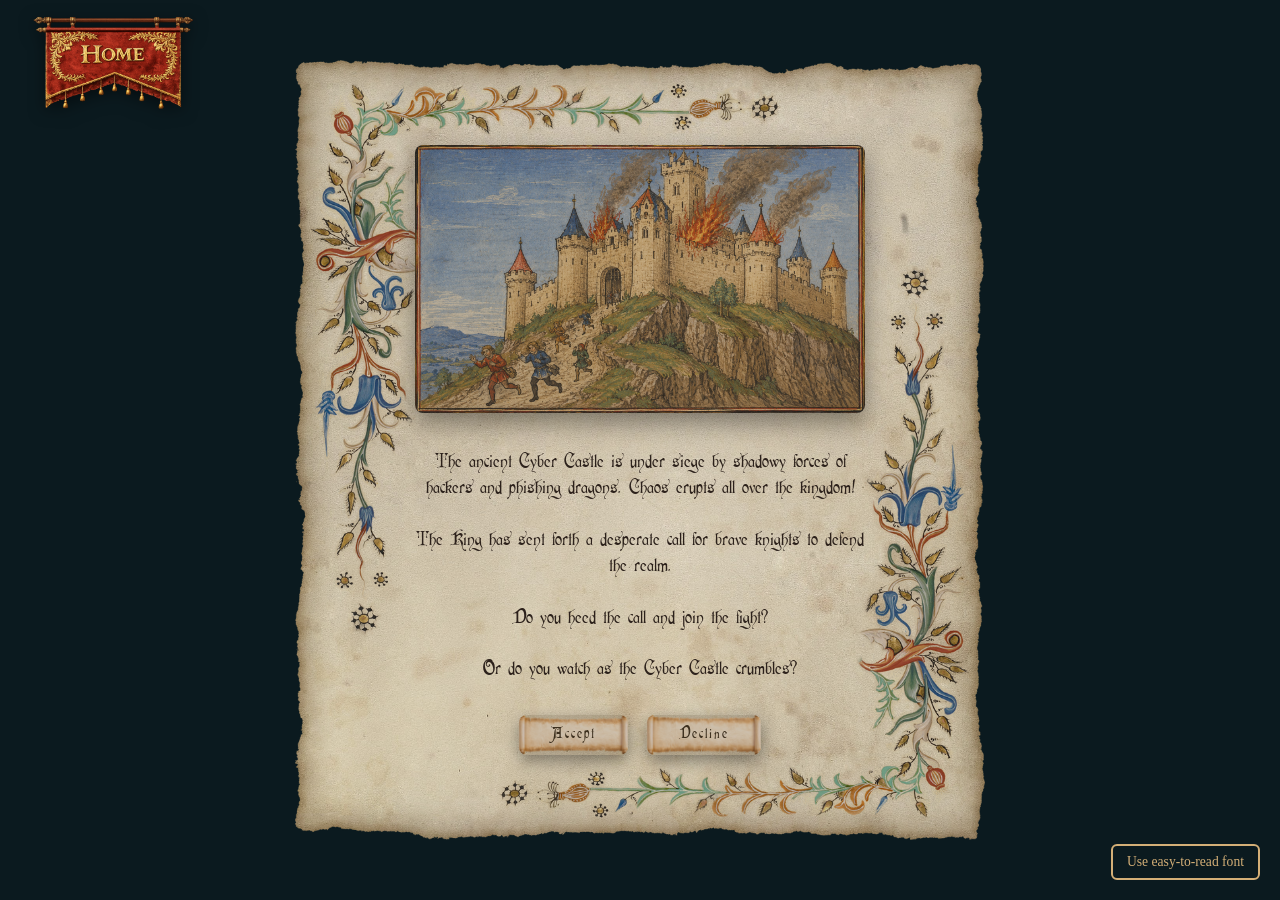
==== knight.html @ ad859743 "first commit" ====
<!DOCTYPE html>
<html lang="da">
<head>
    <meta charset="UTF-8">
    <meta name="viewport" content="width=device-width, initial-scale=1.0">
    <title>Knight's Quest • The Cyber Castle</title>
    <link rel="stylesheet" href="css/style.css">
</head>
<body>
    <div class="knight-page">
        <div class="parchment-container">
            <div class="story-image">
                <img id="scene-image" src="assets/game1.png" alt="A distant medieval castle on fire with people running away.">
            </div>
            <div class="story-text">
                <p id="scene-text">The ancient Cyber Castle is under siege by shadowy forces of hackers and phishing dragons. The King has sent forth a desperate call for brave knights to defend the realm.<br><br>Do you heed the call and join the fight?</p>
            </div>
            <div id="scene-buttons" class="story-buttons"></div>
        </div>
    </div>
<div class="home-button">
    <img src="assets/home.png" alt="Home" onclick="window.location.href='index.html'">
</div>
    <button class="font-toggle" onclick="toggleFont()">Use easy-to-read font</button>

    <script>
        // ==================== FONT TOGGLE ====================
        function applyFontPreference() {
            const preference = localStorage.getItem('fontPreference');
            if (preference === 'times-new-roman') {
                document.body.classList.add('times-new-roman');
                const btn = document.querySelector('.font-toggle');
                if (btn) btn.textContent = 'Use fantasy font';
            }
        }

        function toggleFont() {
            document.body.classList.toggle('times-new-roman');
            const button = document.querySelector('.font-toggle');
            if (document.body.classList.contains('times-new-roman')) {
                button.textContent = 'Use fantasy font';
                localStorage.setItem('fontPreference', 'times-new-roman');
            } else {
                button.textContent = 'Use easy-to-read font';
                localStorage.setItem('fontPreference', 'cardinal');
            }
        }
        if (document.readyState === 'loading') {
            document.addEventListener('DOMContentLoaded', applyFontPreference);
        } else {
            applyFontPreference();
        }

        // ==================== STORY STUFFFFFF ====================
        const sceneAlts = {
            "assets/game1.png": "A distant medieval castle on fire with people running away.",
            "assets/game2.png": "A distant castle in rubble at night.",
            "assets/game3.png": "A close-up of the leg of an owl with a rolled up piece of paper tied to its leg.",
            "assets/game4.png": "An open piece of paper with mysterious purple glowing letters.",
            "assets/game5.png": "An open piece of paper with mysterious purple glowing letters.",
            "assets/game6.png": "The hand of a king on the left and the hand of you, the object, on the right, about to shake hands. There’s a group of guards in the background.",
            "assets/game7.png": "A distant medieval castle on fire. There’s a knight standing with their sword, looking up at it."
        };

        const scenes = {
            start: { image: "assets/game1.png", text: "The ancient Cyber Castle is under siege by shadowy forces of hackers and phishing dragons. Chaos erupts all over the kingdom!<br><br>The King has sent forth a desperate call for brave knights to defend the realm.<br><br>Do you heed the call and join the fight?<br><br>Or do you watch as the Cyber Castle crumbles?", buttons: [{ text: "Accept", next: "accept" }, { text: "Decline", next: "decline" }] },
            decline: { image: "assets/game2.png", text: "A heavy sigh echoes through the halls.<br><br>Without your aid, the castle walls crumble under the dark tide. You remain exposed, vulnerable to the phishing beasts.", buttons: [{ text: "Return home", next: "home" }] },
            accept: { image: "assets/game3.png", text: "The King’s eyes light up with hope.<br><br>“A true knight has answered!” He bids that you await a formal summons delivered by royal owl.<br><br>The next dawn, a majestic owl perches on a nearby fence, a sealed scroll tied to its leg.<br><br>What do you do?", buttons: [{ text: "Open the letter", next: "open" }, { text: "Inspect it", next: "inspect" }] },
            open: { image: "assets/game4.png", text: "Disaster!<br><br>The scroll was a cunning trap from the Dark Web Sorcerer!<br><br>The King is disappointed in your haste.", buttons: [{ text: "Try again", next: "start" }]},
            inspect: { image: "assets/game5.png", text: "Huzzah!<br><br>You carefully examine the scroll and discover it's was plagued with a harmless phishing attack.<br><br>It was a ruse sent from the King himself to test you - and you passed. He is very impressed by your vigilance and urges you to continue forth.", buttons: [{ text: "Continue", next: "email" }] },
            email: { image: "assets/game6.png", text: "Excellent!<br><br>To officially join the Cyber Knights and receive your weekly scrolls (our course), please enter your email address below.", isEmailForm: true },
            success: { image: "assets/game7.png", text: "The oath is sworn!<br><br>You are now a proud member of the Cyber Knights.<br><br>Expect weekly mails filled with powerful knowledge.", buttons: [{ text: "Return home", next: "home" }] }
        };

        function renderScene(key) {
            const scene = scenes[key];
            const sceneImage = document.getElementById("scene-image");
            sceneImage.src = scene.image;
            sceneImage.alt = sceneAlts[scene.image] || "Knight story scene.";
            document.getElementById("scene-text").innerHTML = scene.text;

            const btnDiv = document.getElementById("scene-buttons");
            btnDiv.innerHTML = "";

            if (scene.isEmailForm) {
                btnDiv.innerHTML = `
                    <input type="email" id="email-input" placeholder="your@email.com" 
                           style="padding:14px 20px; font-size:1.1rem; width:100%; max-width:380px; border-radius:8px; border:3px solid #8b5a2b; margin-bottom:1rem;">
                    <button id="continue-btn" class="btn-primary" style="opacity:0.5; pointer-events:none;">Continue</button>
                `;
                const input = document.getElementById("email-input");
                const btn = document.getElementById("continue-btn");
                input.oninput = () => {
                    if (input.value.length >= 5 && input.value.includes("@")) {
                        btn.style.opacity = "1";
                        btn.style.pointerEvents = "all";
                        btn.onclick = () => renderScene("success");
                    }
                };
            } else {
                scene.buttons.forEach(b => {
                    const button = document.createElement("button");
                    button.textContent = b.text;
                    button.className = "btn-primary";
                    button.onclick = () => (b.next === "home") ? window.location.href = "index.html" : renderScene(b.next);
                    btnDiv.appendChild(button);
                });
            }
        }

        window.onload = () => renderScene("start");
    </script>
</body>
</html>
---- css/style.css ----
@font-face {
  font-family: "Cardinal";
  src: url("../assets/fonts/Cardinal.ttf") format("truetype");
  font-weight: normal;
  font-style: normal;
}
@font-face {
  font-family: "Cardinal";
  src: url("../assets/fonts/Cardinal-Alternate.ttf") format("truetype");
  font-weight: bold;
  font-style: normal;
}
.story-text {
  font-family: "Cardinal", Georgia, "Times New Roman", serif;
  color: #2c211b; /* dark ink color */
}

* {
  margin: 0;
  padding: 0;
  box-sizing: border-box;
}

body {
  font-family: "Cardinal", system-ui, -apple-system, BlinkMacSystemFont, "Segoe UI", Roboto, sans-serif;
  background: #0b1a1f;
  color: #f0e6d2;
  overflow-x: hidden;
}

/* HERO */
.hero {
  height: 100vh;
  width: 100vw;
  position: relative;
  display: flex;
  align-items: center;
  justify-content: center;
  text-align: center;
  overflow: hidden;
}

.background-video {
  position: absolute;
  top: 0;
  left: 0;
  width: 100%;
  height: 100%;
  -o-object-fit: cover;
  object-fit: cover;
  z-index: 1;
  filter: brightness(0.65);
}

.content {
  position: relative;
  z-index: 2;
  max-width: 720px;
  padding: 2rem;
}

.logo {
  height: 110px;
  width: auto;
  margin-bottom: 1.5rem;
  filter: drop-shadow(0 0 25px rgba(212, 175, 119, 0.6));
}

.slogan {
  font-family: "Cardinal", Georgia, serif;
  font-weight: bold; /* Uses Cardinal-Alternate */
  font-size: 1.45rem;
  color: #f0e6d2;
  margin-bottom: 2rem;
  letter-spacing: 4px;
}

/* BUTTONS */
.buttons {
  display: flex;
  gap: 1.2rem;
  justify-content: center;
  flex-wrap: wrap;
}

.btn-primary,
.btn-secondary {
  font-family: "Cardinal", Georgia, serif;
  background: url("../assets/buttons.png") center/cover no-repeat;
  padding: 14px 38px;
  font-size: 1.05rem;
  font-weight: bold; /* Uses Cardinal-Alternate */
  color: #3c2f1e;
  border: none;
  border-radius: 8px;
  cursor: pointer;
  transition: all 0.3s ease;
  text-transform: none;
  letter-spacing: 2px;
  box-shadow: 0 8px 20px rgba(0, 0, 0, 0.35);
  position: relative;
  overflow: hidden;
}

.btn-primary:hover,
.btn-secondary:hover {
  transform: translateY(-4px) scale(1.04);
  box-shadow: 0 12px 28px rgba(0, 0, 0, 0.4);
}

.btn-primary::before,
.btn-secondary::before {
  content: "";
  position: absolute;
  top: 0;
  left: 0;
  width: 100%;
  height: 100%;
  background: rgba(60, 47, 30, 0.22);
  pointer-events: none;
}

/* MODAL */
.modal {
  position: fixed;
  inset: 0;
  background: rgba(11, 26, 31, 0.95);
  display: flex;
  align-items: center;
  justify-content: center;
  z-index: 1000;
}

.modal.hidden {
  display: none !important;
}

.modal-content {
  background: #1e2a2f;
  border: 6px solid #d4af77;
  border-radius: 16px;
  max-width: 620px;
  width: 90%;
  padding: 3rem 2.5rem;
  color: #f0e6d2;
  position: relative;
  box-shadow: 0 0 60px #d4af77;
}

.close-btn {
  position: absolute;
  top: 20px;
  right: 25px;
  font-size: 2.2rem;
  background: none;
  border: none;
  color: #d4af77;
  cursor: pointer;
}

.modal-text {
  font-family: "Cardinal", Georgia, serif;
  font-weight: bold; /* Uses Cardinal-Alternate */
  font-size: 1.4rem;
  line-height: 1.6;
  margin-bottom: 2.5rem;
}

.choices button {
  font-family: "Cardinal", Georgia, serif;
  font-weight: bold; /* Uses Cardinal-Alternate */
  width: 100%;
  padding: 1.2rem;
  margin-bottom: 1rem;
  font-size: 1.25rem;
  background: #d4af77;
  color: #0b1a1f;
  border: none;
  border-radius: 6px;
  cursor: pointer;
}

/* Responsive */
@media (max-width: 768px) {
  .logo {
    height: 85px;
  }
  .slogan {
    font-size: 1.25rem;
  }
}
/* ====================== BECOME A KNIGHT ====================== */
.knight-page {
  min-height: 100vh;
  background: #0b1a1f;
  display: flex;
  align-items: center;
  justify-content: center;
  padding: 2rem 1rem;
}

.parchment-container {
  width: 860px !important;
  height: 780px !important;
  background: url("../assets/story_bg.png") center/contain no-repeat !important;
  background-color: #0b1a1f !important;
  border: none;
  box-shadow: none;
  position: relative;
  overflow: hidden;
  flex-shrink: 0;
}

/* Game photos */
.story-image {
  position: absolute;
  top: 85px;
  left: 50%;
  transform: translateX(-50%);
  width: 450px;
  height: 268px;
  border-radius: 8px;
  overflow: hidden;
  box-shadow: 0 10px 25px rgba(0, 0, 0, 0.4);
}

.story-image img {
  width: 100%;
  height: 100%;
  -o-object-fit: cover;
  object-fit: cover;
}

/* Text */
.story-text {
  position: absolute;
  top: 390px;
  left: 50%;
  transform: translateX(-50%);
  width: 450px;
  color: #2c211b;
  font-size: 1.2rem;
  line-height: 1.35;
  text-align: center;
}

/* Buttons */
.story-buttons {
  position: absolute;
  bottom: 85px;
  left: 50%;
  transform: translateX(-50%);
  display: flex;
  gap: 1.2rem;
  justify-content: center;
  flex-wrap: wrap;
}

.story-buttons button {
  font-family: "Cardinal", Georgia, serif;
  background: url("../assets/buttons.png") center/cover no-repeat;
  padding: 10px 32px; /* smaller */
  font-size: 0.95rem; /* smaller text */
  font-weight: bold; /* Uses Cardinal-Alternate */
  color: #3c2f1e;
  border: none;
  border-radius: 8px;
  cursor: pointer;
  box-shadow: 0 6px 16px rgba(0, 0, 0, 0.4);
}

.story-buttons button:hover {
  transform: translateY(-3px) scale(1.04);
}

/* ====================== HOME BUTTON ====================== */
.home-button {
  position: absolute;
  top: 15px;
  left: 5px;
  z-index: 30;
  pointer-events: none;
}

.home-button img {
  width: 220px;
  height: auto;
  display: block; /* virker det? */
  cursor: pointer;
  pointer-events: auto;
  filter: drop-shadow(0 4px 8px rgba(0, 0, 0, 0.5));
  transition: all 0.3s ease;
}

.home-button img:hover {
  transform: scale(1.05);
}

.knight-page {
  position: relative;
}

.knight-page {
  position: relative;
}

/* ====================== FONT TOGGLE ====================== */
.font-toggle {
  position: fixed;
  bottom: 20px;
  right: 20px;
  background: none;
  border: 2px solid #d4af77;
  color: #d4af77;
  padding: 8px 14px;
  font-size: 0.85rem;
  cursor: pointer;
  border-radius: 6px;
  font-family: "Times New Roman", serif;
  z-index: 999;
  transition: all 0.3s ease;
}

.font-toggle:hover {
  background: #d4af77;
  color: #0b1a1f;
}

body.times-new-roman {
  font-family: "Times New Roman", Georgia, serif;
}

body.times-new-roman .story-text,
body.times-new-roman .slogan,
body.times-new-roman .btn-primary,
body.times-new-roman .btn-secondary,
body.times-new-roman .modal-text,
body.times-new-roman .story-buttons button,
body.times-new-roman .choices button,
body.times-new-roman .main-question,
body.times-new-roman .column p,
body.times-new-roman .book-content body.times-new-roman .toc-header,
body.times-new-roman .toc-item,
body.times-new-roman .back-button body.times-new-roman .toc-list body.times-new-roman .content-right body.times-new-roman .content-photo body.times-new-roman .home-button img body.times-new-roman .book-content body.times-new-roman .modal-content {
  font-family: "Times New Roman", Georgia, serif;
  font-weight: normal;
}

/* ====================== LEARN MORE PAGE ====================== */
.learn-page {
  min-height: 100vh;
  background: #0b1a1f;
  display: flex;
  align-items: center;
  justify-content: center;
  padding: 2rem 1rem;
  position: relative;
  overflow: hidden;
}

.book-container {
  width: 980px;
  max-width: 95vw;
  height: 630px;
  background: url("../assets/book.png") center/contain no-repeat;
  position: relative;
  padding: 90px 60px;
}

.book-content {
  color: #2c211b;
  font-family: "Cardinal", Georgia, "Times New Roman", serif;
}

.main-question {
  font-family: "Cardinal", Georgia, serif;
  font-weight: bold;
  font-size: 1.5rem;
  color: #3c2f1e;
  text-align: left;
  margin-bottom: 2.5rem;
}

.two-columns {
  display: flex;
  gap: 110px;
  align-items: flex-start;
}

.column {
  flex: 1;
  display: flex;
  flex-direction: column;
}

.column p {
  font-size: 1.05rem;
  line-height: 1.75;
  margin-bottom: 1.5rem;
}

.column:first-child {
  margin-top: 10px;
  margin-left: 50px;
}

.column:last-child {
  margin-top: 10px;
  margin-left: -40px;
}

/* ====================== INTERACTIVE BOOK STYLES ====================== */
.book-view {
  display: block;
}

.book-view.hidden {
  display: none;
}

/* Table of Contents */
.toc-header {
  font-family: "Cardinal", Georgia, serif;
  font-weight: bold; /* Cardinal-Alternate */
  font-size: 1.5rem;
  color: #3c2f1e;
  margin-bottom: 1.5rem;
  text-align: left;
}

.toc-list {
  display: flex;
  flex-direction: column;
  gap: 1rem;
}

.toc-item {
  font-family: "Cardinal", Georgia, serif;
  font-size: 1.05rem;
  color: #3c2f1e;
  background: rgba(212, 175, 119, 0.15);
  width: 85%;
  border: 2px solid #8b5a2b;
  padding: 12px 20px;
  border-radius: 6px;
  cursor: pointer;
  transition: all 0.3s ease;
  text-align: left;
  font-weight: normal;
}

.toc-item:hover {
  background: rgba(212, 175, 119, 0.3);
  border-color: #d4af77;
  transform: translateX(4px);
}

/* Content photos and back button */
.content-right {
  display: flex;
  flex-direction: column;
  align-items: center;
  gap: 1.5rem;
}

.content-photo {
  width: 100%;
  max-width: 320px;
  height: 190px;
  margin: 15px 0 25px 0;
  border-radius: 8px;
  overflow: hidden;
  box-shadow: 0 10px 25px rgba(0, 0, 0, 0.3);
  align-self: flex-start;
}

.content-photo img {
  width: 100%;
  height: 100%;
  -o-object-fit: cover;
     object-fit: cover;
  -o-object-position: left center;
     object-position: left center;
}

.back-button {
  font-family: "Cardinal", Georgia, serif;
  background: rgba(212, 175, 119, 0.2);
  border: 2px solid #8b5a2b;
  color: #3c2f1e;
  padding: 10px 14px;
  font-size: 0.95rem;
  border-radius: 6px;
  cursor: pointer;
  transition: all 0.3s ease;
  align-self: flex-start;
}

.back-button:hover {
  background: rgba(212, 175, 119, 0.35);
  border-color: #d4af77;
  transform: translateX(-3px);
}/*# sourceMappingURL=style.css.map */
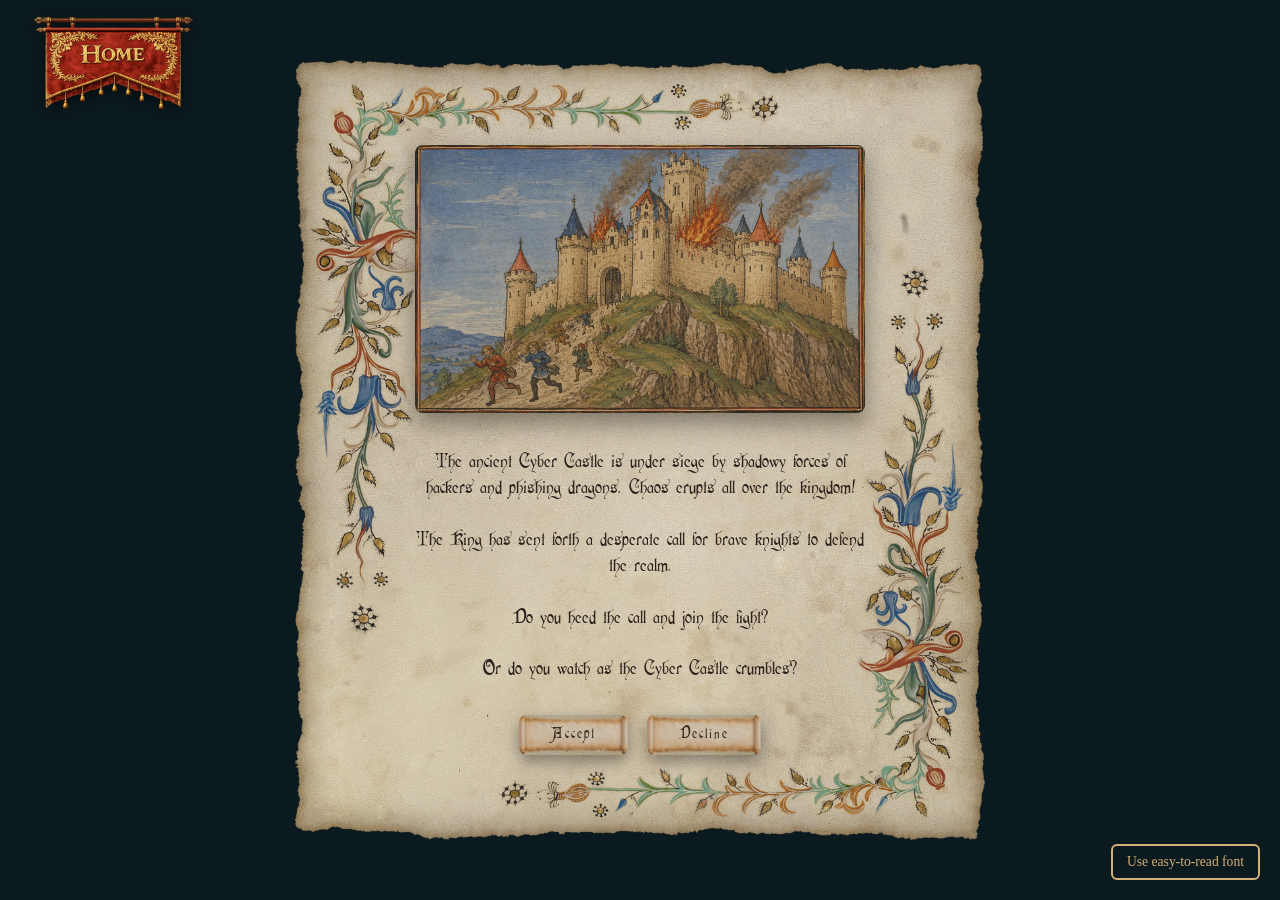
==== commit b3209af2: "added favicon" ====
--- a/knight.html
+++ b/knight.html
@@ -5,6 +5,7 @@
     <meta name="viewport" content="width=device-width, initial-scale=1.0">
     <title>Knight's Quest • The Cyber Castle</title>
     <link rel="stylesheet" href="css/style.css">
+    <link rel="icon" href="/favicon.png" type="image/png">
 </head>
 <body>
     <div class="knight-page">
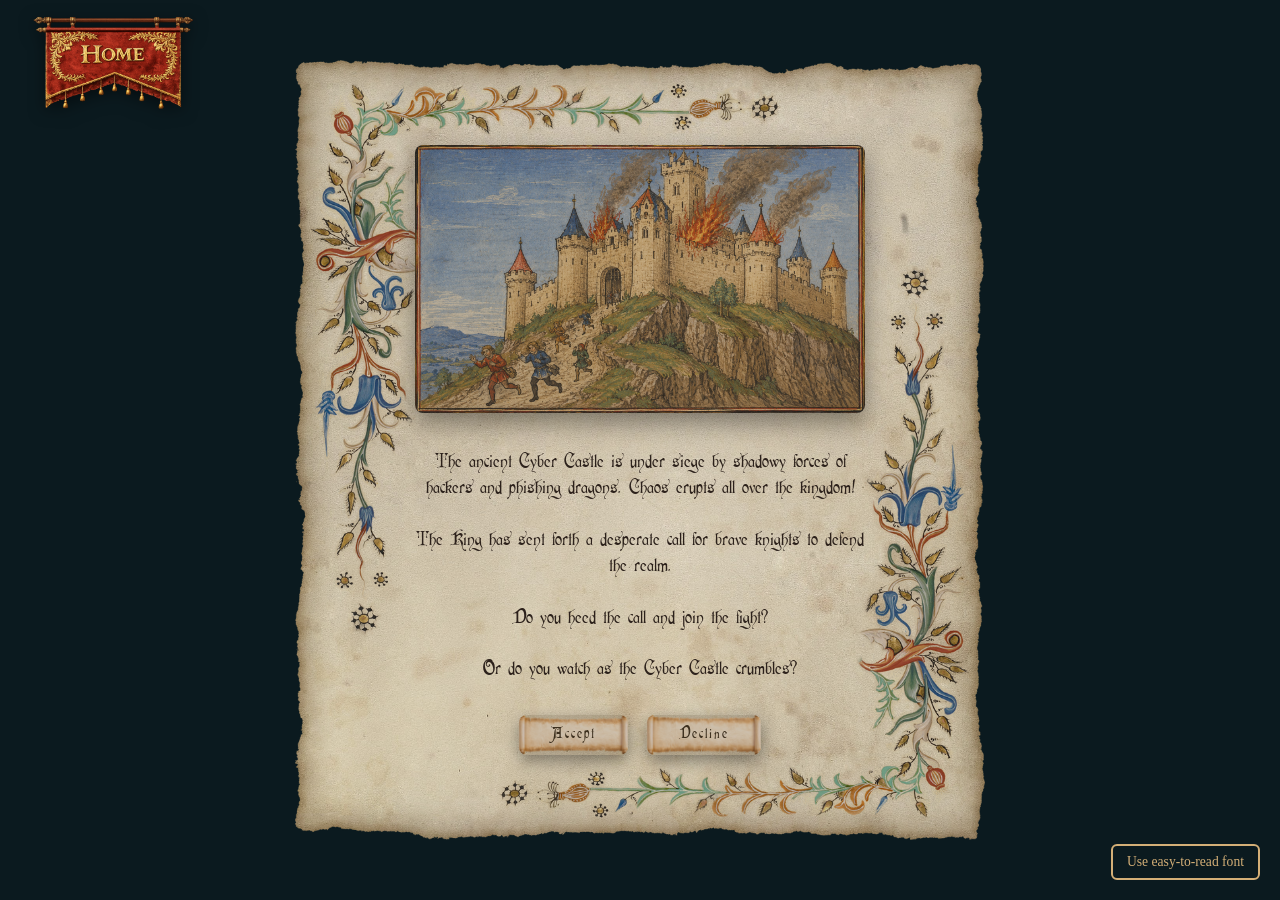
==== commit 20d57157: "added favicon (fixed)" ====
--- a/knight.html
+++ b/knight.html
@@ -5,7 +5,7 @@
     <meta name="viewport" content="width=device-width, initial-scale=1.0">
     <title>Knight's Quest • The Cyber Castle</title>
     <link rel="stylesheet" href="css/style.css">
-    <link rel="icon" href="/favicon.png" type="image/png">
+    <link rel="icon" href="assets/favicon.png" type="image/png">
 </head>
 <body>
     <div class="knight-page">
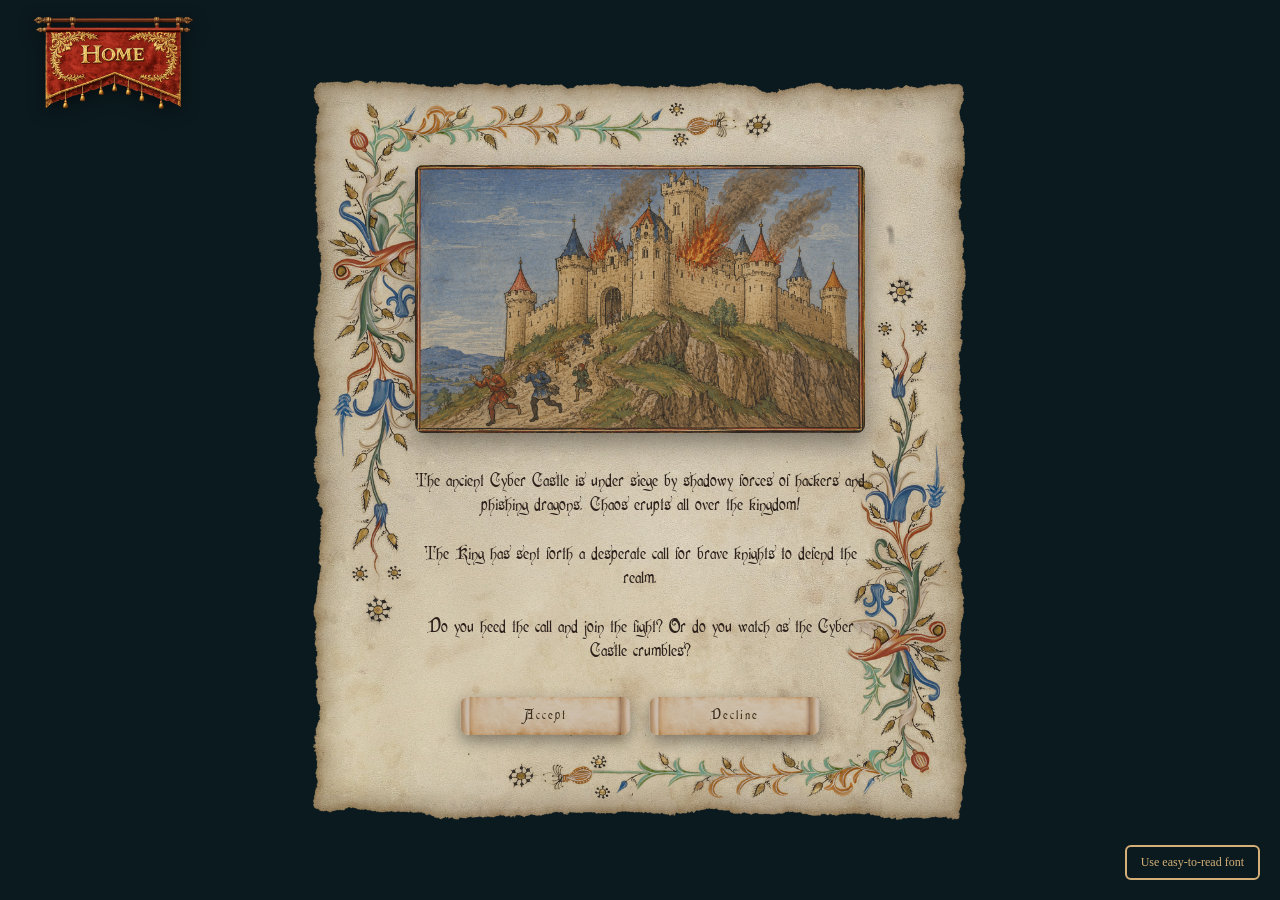
==== commit 56e51496: "update website layout and scaling" ====
--- a/knight.html
+++ b/knight.html
@@ -20,29 +20,42 @@
         </div>
     </div>
 <div class="home-button">
-    <img src="assets/home.png" alt="Home" onclick="window.location.href='index.html'">
+    <button type="button" onclick="window.location.href='index.html'">
+        <img src="assets/home.png" alt="Home">
+    </button>
 </div>
-    <button class="font-toggle" onclick="toggleFont()">Use easy-to-read font</button>
+    <button type="button" class="font-toggle" aria-pressed="false" onclick="toggleFont()">Use easy-to-read font</button>
 
     <script>
         // ==================== FONT TOGGLE ====================
         function applyFontPreference() {
             const preference = localStorage.getItem('fontPreference');
+            const button = document.querySelector('.font-toggle');
             if (preference === 'times-new-roman') {
                 document.body.classList.add('times-new-roman');
-                const btn = document.querySelector('.font-toggle');
-                if (btn) btn.textContent = 'Use fantasy font';
+                if (button) {
+                    button.textContent = 'Use fantasy font';
+                    button.setAttribute('aria-pressed', 'true');
+                }
+            } else if (button) {
+                button.setAttribute('aria-pressed', 'false');
             }
         }
 
         function toggleFont() {
+            const button = document.querySelector('.font-toggle');
             document.body.classList.toggle('times-new-roman');
-            const button = document.querySelector('.font-toggle');
             if (document.body.classList.contains('times-new-roman')) {
-                button.textContent = 'Use fantasy font';
+                if (button) {
+                    button.textContent = 'Use fantasy font';
+                    button.setAttribute('aria-pressed', 'true');
+                }
                 localStorage.setItem('fontPreference', 'times-new-roman');
             } else {
-                button.textContent = 'Use easy-to-read font';
+                if (button) {
+                    button.textContent = 'Use easy-to-read font';
+                    button.setAttribute('aria-pressed', 'false');
+                }
                 localStorage.setItem('fontPreference', 'cardinal');
             }
         }
@@ -64,7 +77,7 @@
         };
 
         const scenes = {
-            start: { image: "assets/game1.png", text: "The ancient Cyber Castle is under siege by shadowy forces of hackers and phishing dragons. Chaos erupts all over the kingdom!<br><br>The King has sent forth a desperate call for brave knights to defend the realm.<br><br>Do you heed the call and join the fight?<br><br>Or do you watch as the Cyber Castle crumbles?", buttons: [{ text: "Accept", next: "accept" }, { text: "Decline", next: "decline" }] },
+            start: { image: "assets/game1.png", text: "The ancient Cyber Castle is under siege by shadowy forces of hackers and phishing dragons. Chaos erupts all over the kingdom!<br><br>The King has sent forth a desperate call for brave knights to defend the realm.<br><br>Do you heed the call and join the fight? Or do you watch as the Cyber Castle crumbles?", buttons: [{ text: "Accept", next: "accept" }, { text: "Decline", next: "decline" }] },
             decline: { image: "assets/game2.png", text: "A heavy sigh echoes through the halls.<br><br>Without your aid, the castle walls crumble under the dark tide. You remain exposed, vulnerable to the phishing beasts.", buttons: [{ text: "Return home", next: "home" }] },
             accept: { image: "assets/game3.png", text: "The King’s eyes light up with hope.<br><br>“A true knight has answered!” He bids that you await a formal summons delivered by royal owl.<br><br>The next dawn, a majestic owl perches on a nearby fence, a sealed scroll tied to its leg.<br><br>What do you do?", buttons: [{ text: "Open the letter", next: "open" }, { text: "Inspect it", next: "inspect" }] },
             open: { image: "assets/game4.png", text: "Disaster!<br><br>The scroll was a cunning trap from the Dark Web Sorcerer!<br><br>The King is disappointed in your haste.", buttons: [{ text: "Try again", next: "start" }]},
--- a/css/style.css
+++ b/css/style.css
@@ -25,7 +25,12 @@
   font-family: "Cardinal", system-ui, -apple-system, BlinkMacSystemFont, "Segoe UI", Roboto, sans-serif;
   background: #0b1a1f;
   color: #f0e6d2;
+  min-height: 100%;
+  line-height: 1.55;
   overflow-x: hidden;
+  width: 100vw;
+  transform-origin: top center;
+  transform: scale(1);
 }
 
 /* HERO */
@@ -55,21 +60,23 @@
 .content {
   position: relative;
   z-index: 2;
-  max-width: 720px;
+  width: 720px;
   padding: 2rem;
+  margin: 0 auto;
+  text-align: center;
 }
 
 .logo {
   height: 110px;
   width: auto;
-  margin-bottom: 1.5rem;
+  margin: 0 auto 1.5rem;
   filter: drop-shadow(0 0 25px rgba(212, 175, 119, 0.6));
 }
 
 .slogan {
   font-family: "Cardinal", Georgia, serif;
   font-weight: bold; /* Uses Cardinal-Alternate */
-  font-size: 1.45rem;
+  font-size: 18px;
   color: #f0e6d2;
   margin-bottom: 2rem;
   letter-spacing: 4px;
@@ -88,7 +95,7 @@
   font-family: "Cardinal", Georgia, serif;
   background: url("../assets/buttons.png") center/cover no-repeat;
   padding: 14px 38px;
-  font-size: 1.05rem;
+  font-size: 16px;
   font-weight: bold; /* Uses Cardinal-Alternate */
   color: #3c2f1e;
   border: none;
@@ -100,6 +107,12 @@
   box-shadow: 0 8px 20px rgba(0, 0, 0, 0.35);
   position: relative;
   overflow: hidden;
+  min-width: 170px;
+  display: inline-flex;
+  justify-content: center;
+  align-items: center;
+  text-align: center;
+  white-space: normal;
 }
 
 .btn-primary:hover,
@@ -161,7 +174,7 @@
 .modal-text {
   font-family: "Cardinal", Georgia, serif;
   font-weight: bold; /* Uses Cardinal-Alternate */
-  font-size: 1.4rem;
+  font-size: 18px;
   line-height: 1.6;
   margin-bottom: 2.5rem;
 }
@@ -172,7 +185,7 @@
   width: 100%;
   padding: 1.2rem;
   margin-bottom: 1rem;
-  font-size: 1.25rem;
+  font-size: 16px;
   background: #d4af77;
   color: #0b1a1f;
   border: none;
@@ -200,15 +213,16 @@
 }
 
 .parchment-container {
-  width: 860px !important;
-  height: 780px !important;
-  background: url("../assets/story_bg.png") center/contain no-repeat !important;
-  background-color: #0b1a1f !important;
+  width: 860px;
+  min-height: 740px;
+  background: url("../assets/story_bg.png") center top/contain no-repeat;
+  background-color: #0b1a1f;
   border: none;
   box-shadow: none;
   position: relative;
   overflow: hidden;
   flex-shrink: 0;
+  padding: 110px 28px 50px;
 }
 
 /* Game photos */
@@ -239,7 +253,7 @@
   transform: translateX(-50%);
   width: 450px;
   color: #2c211b;
-  font-size: 1.2rem;
+  font-size: 18px;
   line-height: 1.35;
   text-align: center;
 }
@@ -259,8 +273,8 @@
 .story-buttons button {
   font-family: "Cardinal", Georgia, serif;
   background: url("../assets/buttons.png") center/cover no-repeat;
-  padding: 10px 32px; /* smaller */
-  font-size: 0.95rem; /* smaller text */
+  padding: 10px 32px;
+  font-size: 14px;
   font-weight: bold; /* Uses Cardinal-Alternate */
   color: #3c2f1e;
   border: none;
@@ -279,19 +293,46 @@
   top: 15px;
   left: 5px;
   z-index: 30;
-  pointer-events: none;
+  background: transparent !important;
+}
+
+.home-button button {
+  border: none;
+  padding: 0;
+  margin: 0;
+  background: transparent !important;
+  background-color: transparent !important;
+  background-image: none !important;
+  cursor: pointer;
+  display: inline-flex;
+  align-items: center;
+  appearance: none;
+  -webkit-appearance: none;
+  -webkit-tap-highlight-color: transparent;
+  tap-highlight-color: transparent;
+}
+
+.home-button button:focus,
+.home-button button:active {
+  outline: none;
+  background: transparent !important;
+  background-color: transparent !important;
+}
+
+.home-button button::-moz-focus-inner {
+  border: 0;
 }
 
 .home-button img {
   width: 220px;
   height: auto;
-  display: block; /* virker det? */
-  cursor: pointer;
-  pointer-events: auto;
+  display: block;
+  background: transparent;
   filter: drop-shadow(0 4px 8px rgba(0, 0, 0, 0.5));
   transition: all 0.3s ease;
 }
 
+.home-button button:hover img,
 .home-button img:hover {
   transform: scale(1.05);
 }
@@ -313,7 +354,7 @@
   border: 2px solid #d4af77;
   color: #d4af77;
   padding: 8px 14px;
-  font-size: 0.85rem;
+  font-size: 12px;
   cursor: pointer;
   border-radius: 6px;
   font-family: "Times New Roman", serif;
@@ -360,8 +401,8 @@
 
 .book-container {
   width: 980px;
-  max-width: 95vw;
-  height: 630px;
+  min-height: 630px;
+  height: auto;
   background: url("../assets/book.png") center/contain no-repeat;
   position: relative;
   padding: 90px 60px;
@@ -375,7 +416,7 @@
 .main-question {
   font-family: "Cardinal", Georgia, serif;
   font-weight: bold;
-  font-size: 1.5rem;
+  font-size: 20px;
   color: #3c2f1e;
   text-align: left;
   margin-bottom: 2.5rem;
@@ -394,7 +435,7 @@
 }
 
 .column p {
-  font-size: 1.05rem;
+  font-size: 16px;
   line-height: 1.75;
   margin-bottom: 1.5rem;
 }
@@ -422,7 +463,7 @@
 .toc-header {
   font-family: "Cardinal", Georgia, serif;
   font-weight: bold; /* Cardinal-Alternate */
-  font-size: 1.5rem;
+  font-size: 20px;
   color: #3c2f1e;
   margin-bottom: 1.5rem;
   text-align: left;
@@ -436,7 +477,7 @@
 
 .toc-item {
   font-family: "Cardinal", Georgia, serif;
-  font-size: 1.05rem;
+  font-size: 16px;
   color: #3c2f1e;
   background: rgba(212, 175, 119, 0.15);
   width: 85%;
@@ -477,10 +518,8 @@
 .content-photo img {
   width: 100%;
   height: 100%;
-  -o-object-fit: cover;
-     object-fit: cover;
-  -o-object-position: left center;
-     object-position: left center;
+  object-fit: cover;
+  object-position: left center;
 }
 
 .back-button {
@@ -489,7 +528,7 @@
   border: 2px solid #8b5a2b;
   color: #3c2f1e;
   padding: 10px 14px;
-  font-size: 0.95rem;
+  font-size: 14px;
   border-radius: 6px;
   cursor: pointer;
   transition: all 0.3s ease;
@@ -500,4 +539,13 @@
   background: rgba(212, 175, 119, 0.35);
   border-color: #d4af77;
   transform: translateX(-3px);
-}/*# sourceMappingURL=style.css.map */+}
+
+@media (max-width: 1050px) {
+  body {
+    width: 1050px;
+    transform: scale(calc(min(1, 100vw / 1050)));
+  }
+}
+
+/*# sourceMappingURL=style.css.map */
